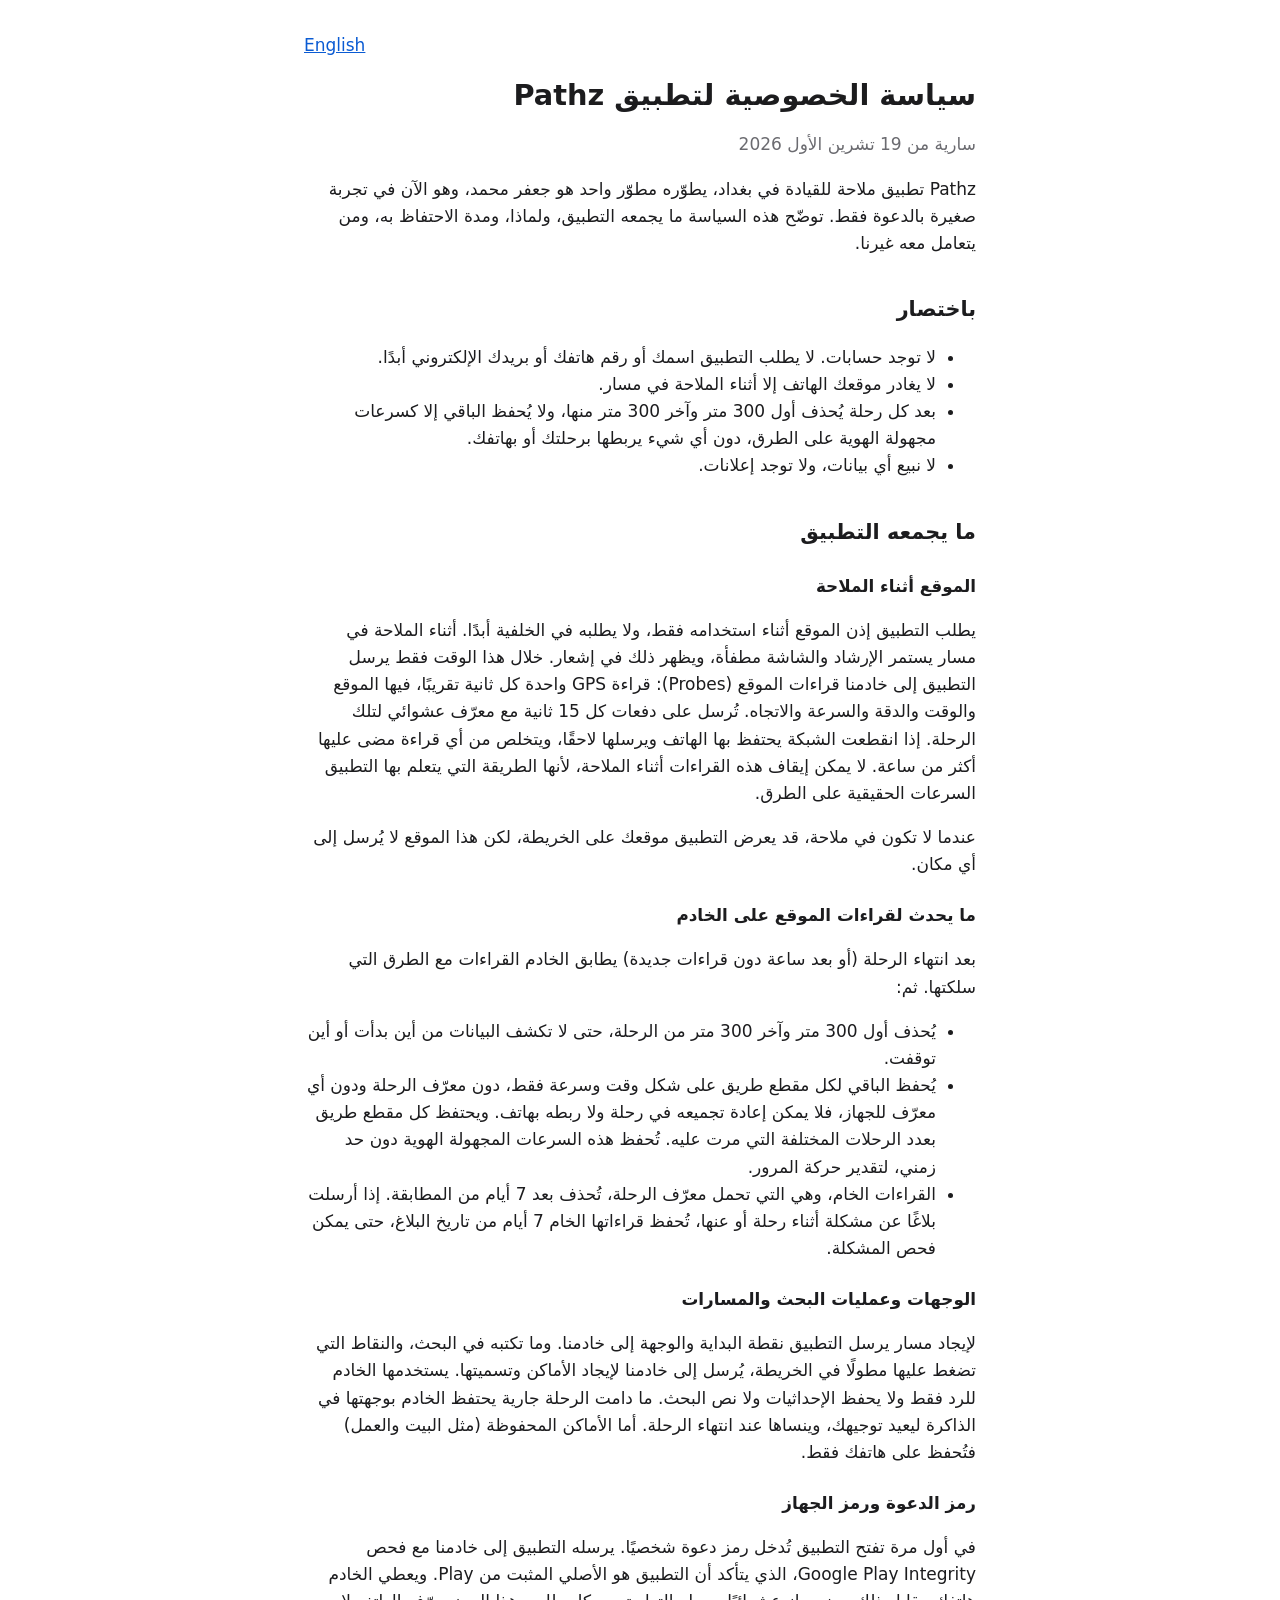
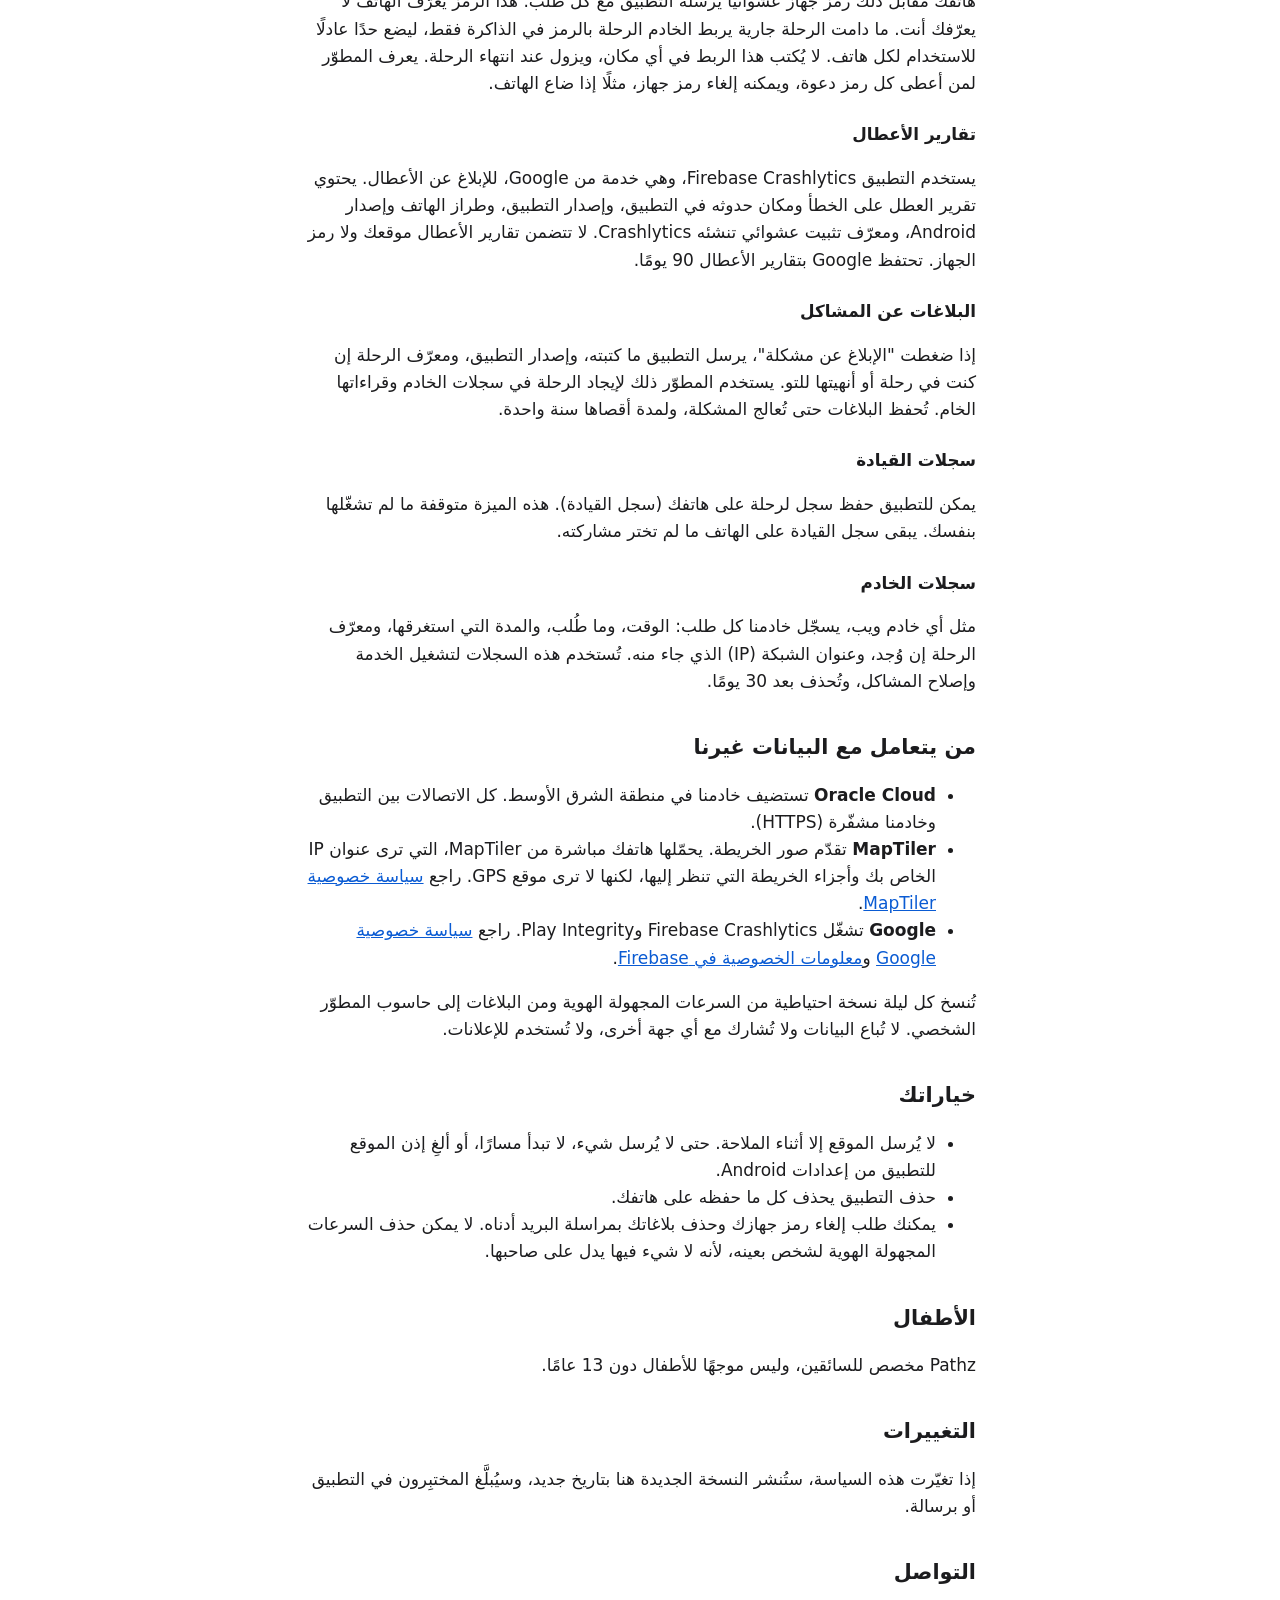
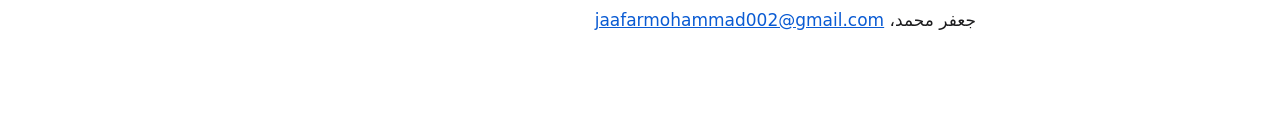
==== ar.html @ 65086886 "Publish the Pathz privacy policy" ====
<!doctype html>
<html lang="ar" dir="rtl">
<head>
<meta charset="utf-8">
<meta name="viewport" content="width=device-width, initial-scale=1">
<title>سياسة الخصوصية لتطبيق Pathz</title>
<link rel="stylesheet" href="style.css">
<link rel="alternate" hreflang="en" href="index.html">
</head>
<body>
<main>
<p class="lang"><a href="index.html" hreflang="en" lang="en">English</a></p>

<h1>سياسة الخصوصية لتطبيق Pathz</h1>
<p class="meta">سارية من 19 تشرين الأول 2026</p>

<p>Pathz تطبيق ملاحة للقيادة في بغداد، يطوّره مطوّر واحد هو جعفر محمد، وهو الآن في تجربة صغيرة بالدعوة فقط. توضّح هذه السياسة ما يجمعه التطبيق، ولماذا، ومدة الاحتفاظ به، ومن يتعامل معه غيرنا.</p>

<h2>باختصار</h2>
<ul>
  <li>لا توجد حسابات. لا يطلب التطبيق اسمك أو رقم هاتفك أو بريدك الإلكتروني أبدًا.</li>
  <li>لا يغادر موقعك الهاتف إلا أثناء الملاحة في مسار.</li>
  <li>بعد كل رحلة يُحذف أول 300 متر وآخر 300 متر منها، ولا يُحفظ الباقي إلا كسرعات مجهولة الهوية على الطرق، دون أي شيء يربطها برحلتك أو بهاتفك.</li>
  <li>لا نبيع أي بيانات، ولا توجد إعلانات.</li>
</ul>

<h2>ما يجمعه التطبيق</h2>

<h3>الموقع أثناء الملاحة</h3>
<p>يطلب التطبيق إذن الموقع أثناء استخدامه فقط، ولا يطلبه في الخلفية أبدًا. أثناء الملاحة في مسار يستمر الإرشاد والشاشة مطفأة، ويظهر ذلك في إشعار. خلال هذا الوقت فقط يرسل التطبيق إلى خادمنا قراءات الموقع (Probes): قراءة GPS واحدة كل ثانية تقريبًا، فيها الموقع والوقت والدقة والسرعة والاتجاه. تُرسل على دفعات كل 15 ثانية مع معرّف عشوائي لتلك الرحلة. إذا انقطعت الشبكة يحتفظ بها الهاتف ويرسلها لاحقًا، ويتخلص من أي قراءة مضى عليها أكثر من ساعة. لا يمكن إيقاف هذه القراءات أثناء الملاحة، لأنها الطريقة التي يتعلم بها التطبيق السرعات الحقيقية على الطرق.</p>
<p>عندما لا تكون في ملاحة، قد يعرض التطبيق موقعك على الخريطة، لكن هذا الموقع لا يُرسل إلى أي مكان.</p>

<h3>ما يحدث لقراءات الموقع على الخادم</h3>
<p>بعد انتهاء الرحلة (أو بعد ساعة دون قراءات جديدة) يطابق الخادم القراءات مع الطرق التي سلكتها. ثم:</p>
<ul>
  <li>يُحذف أول 300 متر وآخر 300 متر من الرحلة، حتى لا تكشف البيانات من أين بدأت أو أين توقفت.</li>
  <li>يُحفظ الباقي لكل مقطع طريق على شكل وقت وسرعة فقط، دون معرّف الرحلة ودون أي معرّف للجهاز، فلا يمكن إعادة تجميعه في رحلة ولا ربطه بهاتف. ويحتفظ كل مقطع طريق بعدد الرحلات المختلفة التي مرت عليه. تُحفظ هذه السرعات المجهولة الهوية دون حد زمني، لتقدير حركة المرور.</li>
  <li>القراءات الخام، وهي التي تحمل معرّف الرحلة، تُحذف بعد 7 أيام من المطابقة. إذا أرسلت بلاغًا عن مشكلة أثناء رحلة أو عنها، تُحفظ قراءاتها الخام 7 أيام من تاريخ البلاغ، حتى يمكن فحص المشكلة.</li>
</ul>

<h3>الوجهات وعمليات البحث والمسارات</h3>
<p>لإيجاد مسار يرسل التطبيق نقطة البداية والوجهة إلى خادمنا. وما تكتبه في البحث، والنقاط التي تضغط عليها مطولًا في الخريطة، يُرسل إلى خادمنا لإيجاد الأماكن وتسميتها. يستخدمها الخادم للرد فقط ولا يحفظ الإحداثيات ولا نص البحث. ما دامت الرحلة جارية يحتفظ الخادم بوجهتها في الذاكرة ليعيد توجيهك، وينساها عند انتهاء الرحلة. أما الأماكن المحفوظة (مثل البيت والعمل) فتُحفظ على هاتفك فقط.</p>

<h3>رمز الدعوة ورمز الجهاز</h3>
<p>في أول مرة تفتح التطبيق تُدخل رمز دعوة شخصيًا. يرسله التطبيق إلى خادمنا مع فحص Google Play Integrity، الذي يتأكد أن التطبيق هو الأصلي المثبت من Play. ويعطي الخادم هاتفك مقابل ذلك رمز جهاز عشوائيًا يرسله التطبيق مع كل طلب. هذا الرمز يعرّف الهاتف لا يعرّفك أنت. ما دامت الرحلة جارية يربط الخادم الرحلة بالرمز في الذاكرة فقط، ليضع حدًا عادلًا للاستخدام لكل هاتف. لا يُكتب هذا الربط في أي مكان، ويزول عند انتهاء الرحلة. يعرف المطوّر لمن أعطى كل رمز دعوة، ويمكنه إلغاء رمز جهاز، مثلًا إذا ضاع الهاتف.</p>

<h3>تقارير الأعطال</h3>
<p>يستخدم التطبيق Firebase Crashlytics، وهي خدمة من Google، للإبلاغ عن الأعطال. يحتوي تقرير العطل على الخطأ ومكان حدوثه في التطبيق، وإصدار التطبيق، وطراز الهاتف وإصدار Android، ومعرّف تثبيت عشوائي تنشئه Crashlytics. لا تتضمن تقارير الأعطال موقعك ولا رمز الجهاز. تحتفظ Google بتقارير الأعطال 90 يومًا.</p>

<h3>البلاغات عن المشاكل</h3>
<p>إذا ضغطت "الإبلاغ عن مشكلة"، يرسل التطبيق ما كتبته، وإصدار التطبيق، ومعرّف الرحلة إن كنت في رحلة أو أنهيتها للتو. يستخدم المطوّر ذلك لإيجاد الرحلة في سجلات الخادم وقراءاتها الخام. تُحفظ البلاغات حتى تُعالج المشكلة، ولمدة أقصاها سنة واحدة.</p>

<h3>سجلات القيادة</h3>
<p>يمكن للتطبيق حفظ سجل لرحلة على هاتفك (سجل القيادة). هذه الميزة متوقفة ما لم تشغّلها بنفسك. يبقى سجل القيادة على الهاتف ما لم تختر مشاركته.</p>

<h3>سجلات الخادم</h3>
<p>مثل أي خادم ويب، يسجّل خادمنا كل طلب: الوقت، وما طُلب، والمدة التي استغرقها، ومعرّف الرحلة إن وُجد، وعنوان الشبكة (IP) الذي جاء منه. تُستخدم هذه السجلات لتشغيل الخدمة وإصلاح المشاكل، وتُحذف بعد 30 يومًا.</p>

<h2>من يتعامل مع البيانات غيرنا</h2>
<ul>
  <li><strong>Oracle Cloud</strong> تستضيف خادمنا في منطقة الشرق الأوسط. كل الاتصالات بين التطبيق وخادمنا مشفّرة (HTTPS).</li>
  <li><strong>MapTiler</strong> تقدّم صور الخريطة. يحمّلها هاتفك مباشرة من MapTiler، التي ترى عنوان IP الخاص بك وأجزاء الخريطة التي تنظر إليها، لكنها لا ترى موقع GPS. راجع <a href="https://www.maptiler.com/privacy-policy/">سياسة خصوصية MapTiler</a>.</li>
  <li><strong>Google</strong> تشغّل Firebase Crashlytics وPlay Integrity. راجع <a href="https://policies.google.com/privacy">سياسة خصوصية Google</a> و<a href="https://firebase.google.com/support/privacy">معلومات الخصوصية في Firebase</a>.</li>
</ul>
<p>تُنسخ كل ليلة نسخة احتياطية من السرعات المجهولة الهوية ومن البلاغات إلى حاسوب المطوّر الشخصي. لا تُباع البيانات ولا تُشارك مع أي جهة أخرى، ولا تُستخدم للإعلانات.</p>

<h2>خياراتك</h2>
<ul>
  <li>لا يُرسل الموقع إلا أثناء الملاحة. حتى لا يُرسل شيء، لا تبدأ مسارًا، أو ألغِ إذن الموقع للتطبيق من إعدادات Android.</li>
  <li>حذف التطبيق يحذف كل ما حفظه على هاتفك.</li>
  <li>يمكنك طلب إلغاء رمز جهازك وحذف بلاغاتك بمراسلة البريد أدناه. لا يمكن حذف السرعات المجهولة الهوية لشخص بعينه، لأنه لا شيء فيها يدل على صاحبها.</li>
</ul>

<h2>الأطفال</h2>
<p>Pathz مخصص للسائقين، وليس موجهًا للأطفال دون 13 عامًا.</p>

<h2>التغييرات</h2>
<p>إذا تغيّرت هذه السياسة، ستُنشر النسخة الجديدة هنا بتاريخ جديد، وسيُبلَّغ المختبِرون في التطبيق أو برسالة.</p>

<h2>التواصل</h2>
<p>جعفر محمد، <a href="mailto:jaafarmohammad002@gmail.com" dir="ltr">jaafarmohammad002@gmail.com</a></p>
</main>
</body>
</html>
---- style.css ----
:root {
  color-scheme: light dark;
  --text: #1c1c1e;
  --muted: #6b6b70;
  --bg: #ffffff;
  --link: #0a5bd3;
}
@media (prefers-color-scheme: dark) {
  :root {
    --text: #ececef;
    --muted: #a0a0a8;
    --bg: #16161a;
    --link: #7fb0ff;
  }
}
body {
  margin: 0;
  background: var(--bg);
  color: var(--text);
  font: 17px/1.6 system-ui, -apple-system, "Segoe UI", "Noto Sans Arabic", "Noto Sans", sans-serif;
}
main {
  max-width: 42rem;
  margin: 0 auto;
  padding: 2rem 16px 4rem;
}
h1 { font-size: 1.8rem; line-height: 1.25; margin-bottom: 0.25rem; }
h2 { font-size: 1.3rem; margin-top: 2.25rem; }
h3 { font-size: 1.05rem; margin-top: 1.5rem; }
a { color: var(--link); }
.meta, .lang { color: var(--muted); }
.lang { text-align: end; margin: 0; }
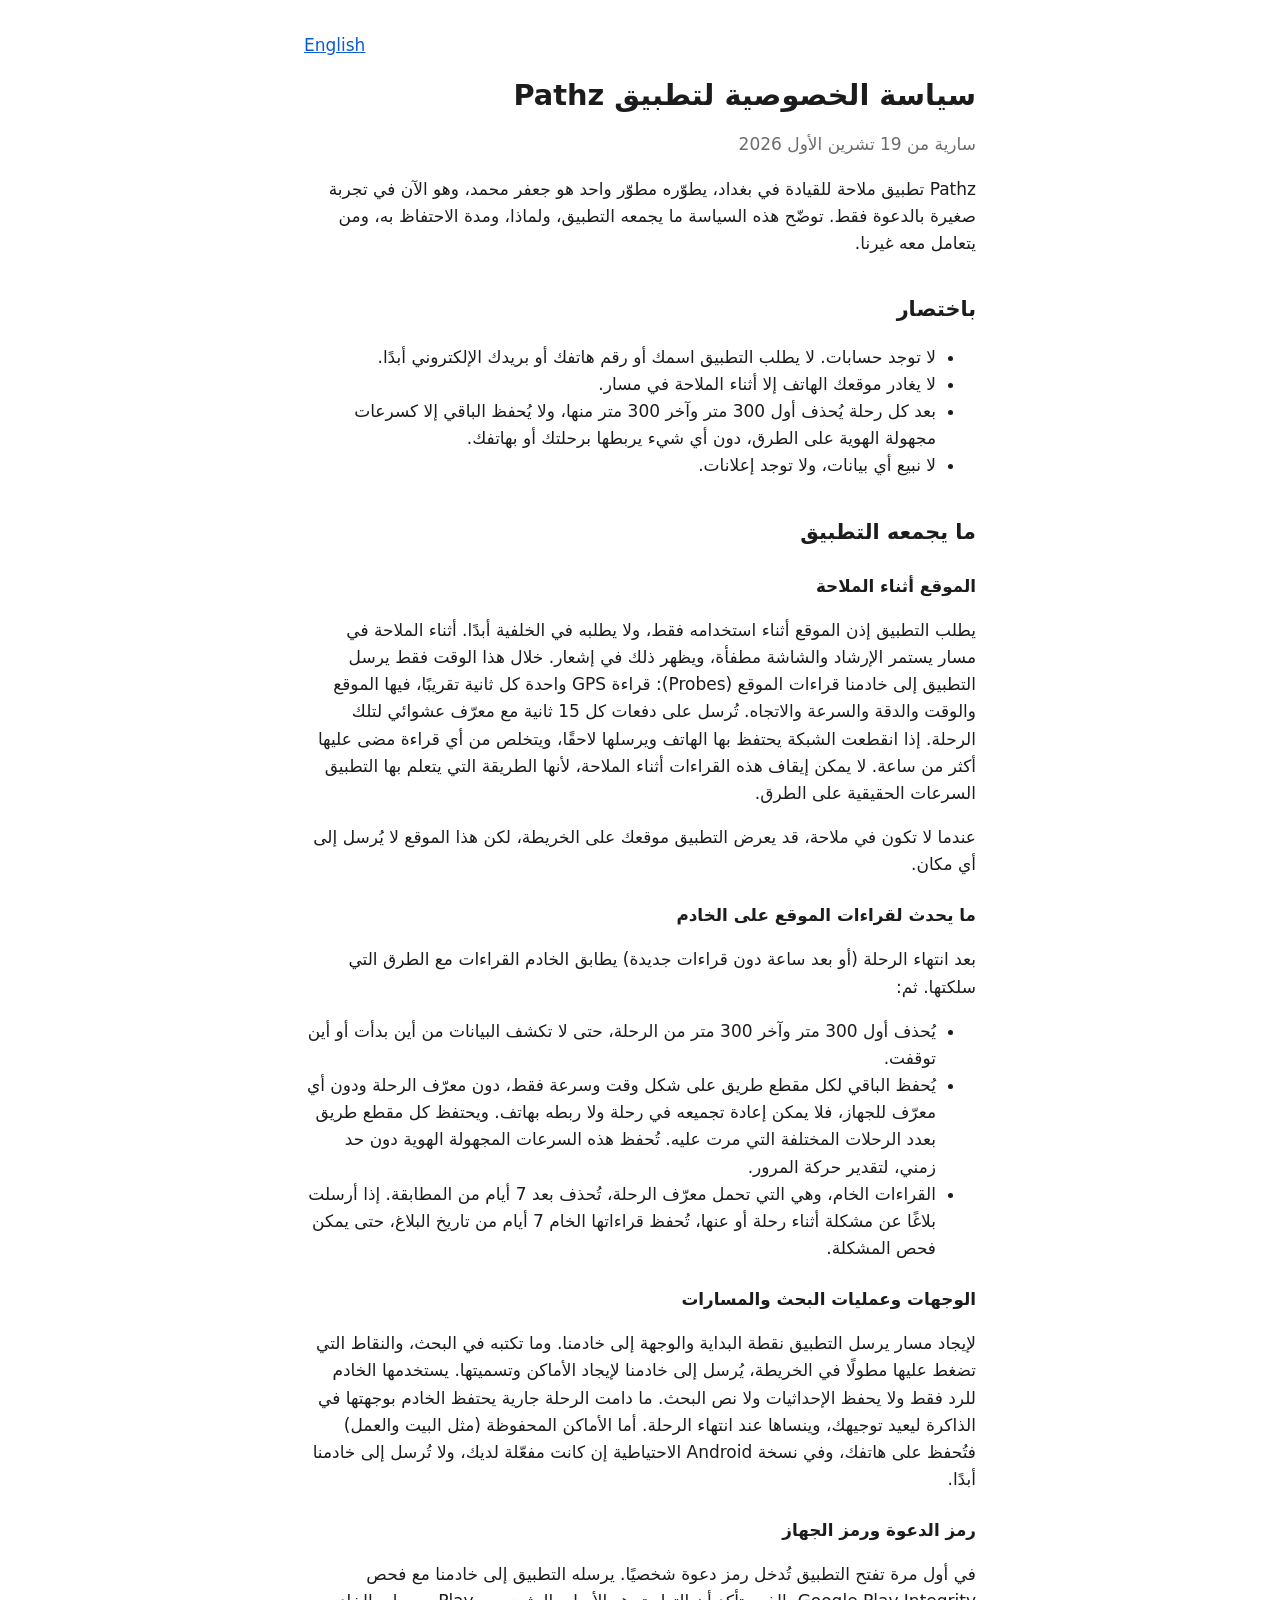
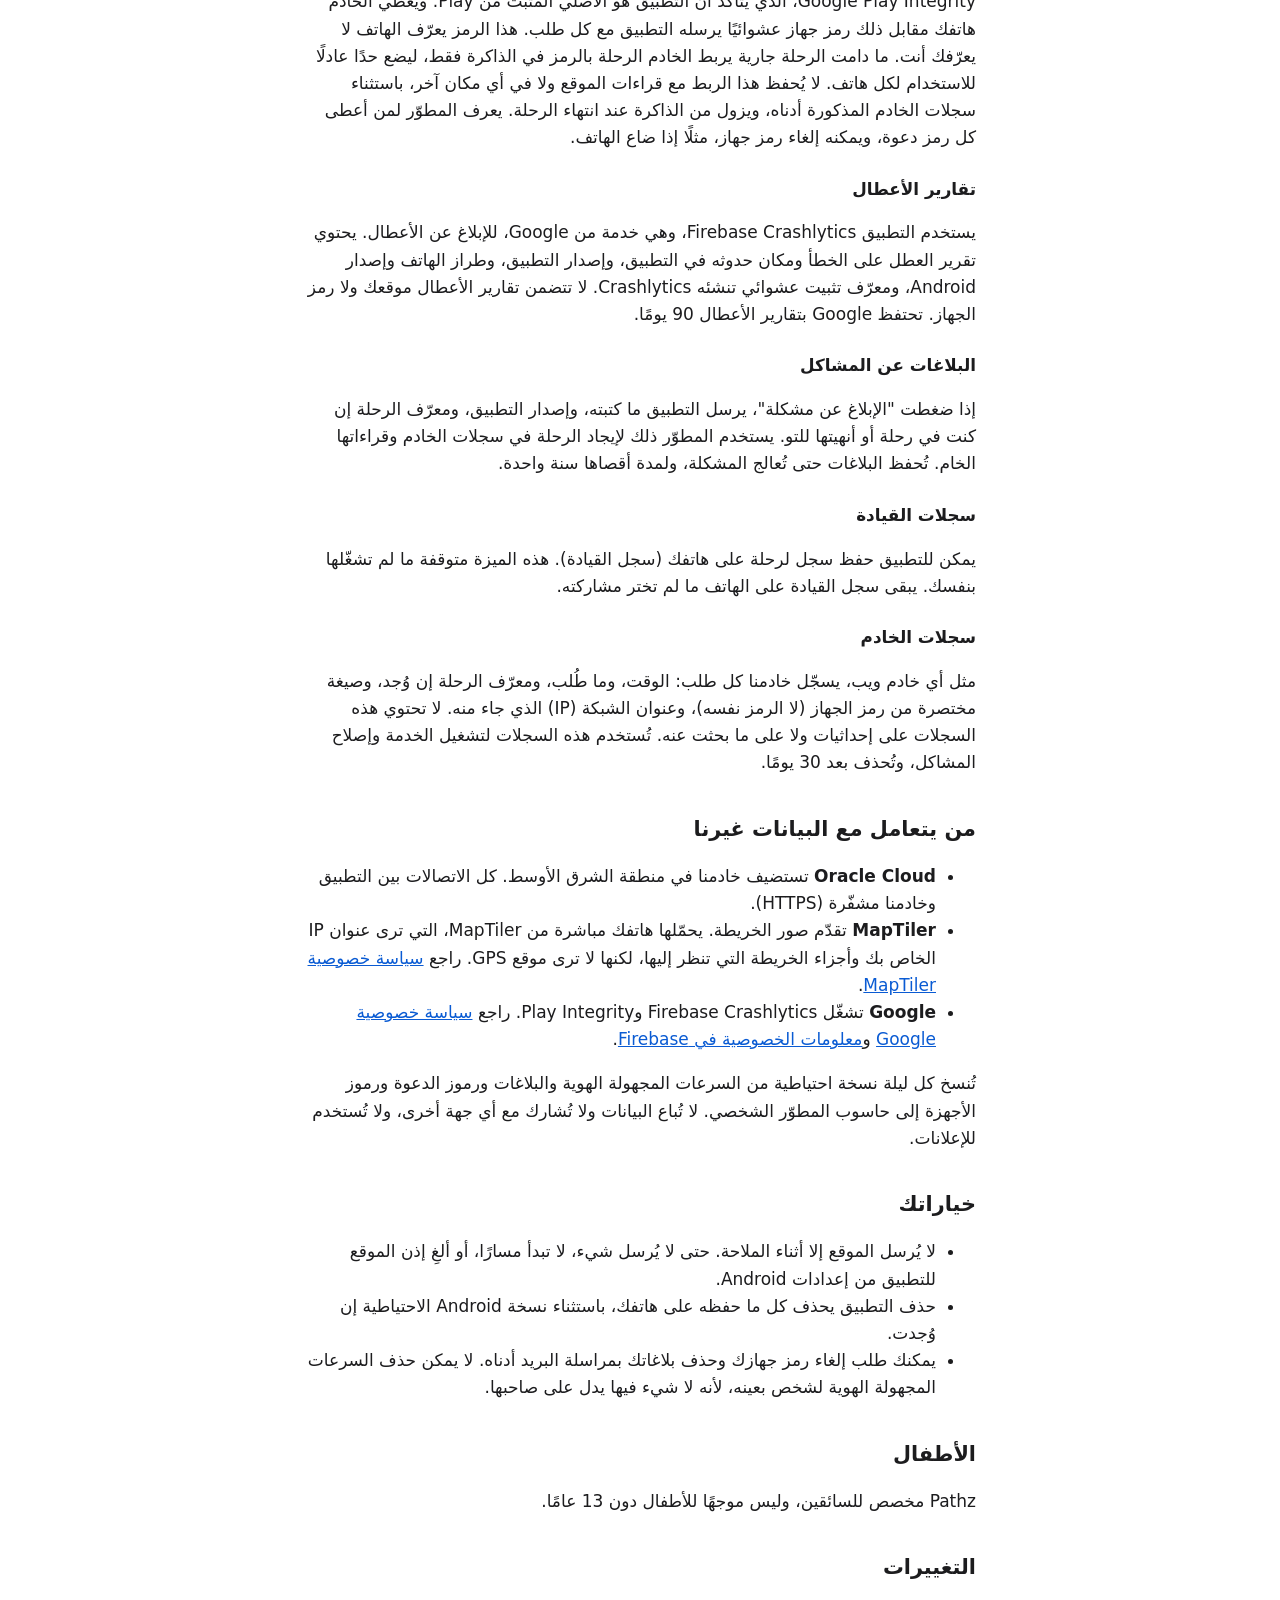
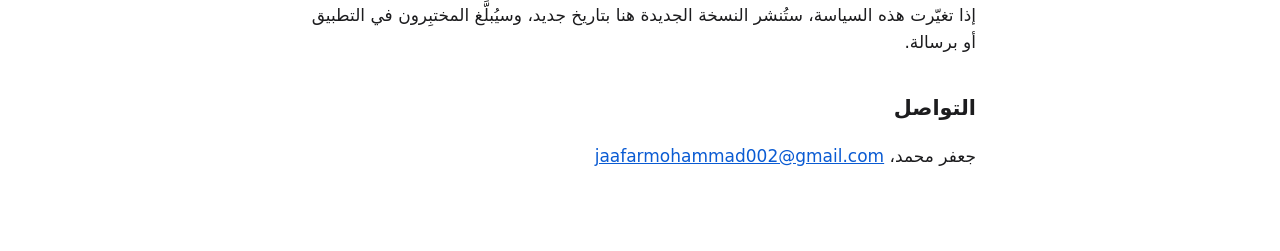
==== commit 540c163a: "Say what the logs and backups hold, and that Saved Places can be in an Android backup" ====
--- a/ar.html
+++ b/ar.html
@@ -39,10 +39,10 @@
 </ul>
 
 <h3>الوجهات وعمليات البحث والمسارات</h3>
-<p>لإيجاد مسار يرسل التطبيق نقطة البداية والوجهة إلى خادمنا. وما تكتبه في البحث، والنقاط التي تضغط عليها مطولًا في الخريطة، يُرسل إلى خادمنا لإيجاد الأماكن وتسميتها. يستخدمها الخادم للرد فقط ولا يحفظ الإحداثيات ولا نص البحث. ما دامت الرحلة جارية يحتفظ الخادم بوجهتها في الذاكرة ليعيد توجيهك، وينساها عند انتهاء الرحلة. أما الأماكن المحفوظة (مثل البيت والعمل) فتُحفظ على هاتفك فقط.</p>
+<p>لإيجاد مسار يرسل التطبيق نقطة البداية والوجهة إلى خادمنا. وما تكتبه في البحث، والنقاط التي تضغط عليها مطولًا في الخريطة، يُرسل إلى خادمنا لإيجاد الأماكن وتسميتها. يستخدمها الخادم للرد فقط ولا يحفظ الإحداثيات ولا نص البحث. ما دامت الرحلة جارية يحتفظ الخادم بوجهتها في الذاكرة ليعيد توجيهك، وينساها عند انتهاء الرحلة. أما الأماكن المحفوظة (مثل البيت والعمل) فتُحفظ على هاتفك، وفي نسخة Android الاحتياطية إن كانت مفعّلة لديك، ولا تُرسل إلى خادمنا أبدًا.</p>
 
 <h3>رمز الدعوة ورمز الجهاز</h3>
-<p>في أول مرة تفتح التطبيق تُدخل رمز دعوة شخصيًا. يرسله التطبيق إلى خادمنا مع فحص Google Play Integrity، الذي يتأكد أن التطبيق هو الأصلي المثبت من Play. ويعطي الخادم هاتفك مقابل ذلك رمز جهاز عشوائيًا يرسله التطبيق مع كل طلب. هذا الرمز يعرّف الهاتف لا يعرّفك أنت. ما دامت الرحلة جارية يربط الخادم الرحلة بالرمز في الذاكرة فقط، ليضع حدًا عادلًا للاستخدام لكل هاتف. لا يُكتب هذا الربط في أي مكان، ويزول عند انتهاء الرحلة. يعرف المطوّر لمن أعطى كل رمز دعوة، ويمكنه إلغاء رمز جهاز، مثلًا إذا ضاع الهاتف.</p>
+<p>في أول مرة تفتح التطبيق تُدخل رمز دعوة شخصيًا. يرسله التطبيق إلى خادمنا مع فحص Google Play Integrity، الذي يتأكد أن التطبيق هو الأصلي المثبت من Play. ويعطي الخادم هاتفك مقابل ذلك رمز جهاز عشوائيًا يرسله التطبيق مع كل طلب. هذا الرمز يعرّف الهاتف لا يعرّفك أنت. ما دامت الرحلة جارية يربط الخادم الرحلة بالرمز في الذاكرة فقط، ليضع حدًا عادلًا للاستخدام لكل هاتف. لا يُحفظ هذا الربط مع قراءات الموقع ولا في أي مكان آخر، باستثناء سجلات الخادم المذكورة أدناه، ويزول من الذاكرة عند انتهاء الرحلة. يعرف المطوّر لمن أعطى كل رمز دعوة، ويمكنه إلغاء رمز جهاز، مثلًا إذا ضاع الهاتف.</p>
 
 <h3>تقارير الأعطال</h3>
 <p>يستخدم التطبيق Firebase Crashlytics، وهي خدمة من Google، للإبلاغ عن الأعطال. يحتوي تقرير العطل على الخطأ ومكان حدوثه في التطبيق، وإصدار التطبيق، وطراز الهاتف وإصدار Android، ومعرّف تثبيت عشوائي تنشئه Crashlytics. لا تتضمن تقارير الأعطال موقعك ولا رمز الجهاز. تحتفظ Google بتقارير الأعطال 90 يومًا.</p>
@@ -54,7 +54,7 @@
 <p>يمكن للتطبيق حفظ سجل لرحلة على هاتفك (سجل القيادة). هذه الميزة متوقفة ما لم تشغّلها بنفسك. يبقى سجل القيادة على الهاتف ما لم تختر مشاركته.</p>
 
 <h3>سجلات الخادم</h3>
-<p>مثل أي خادم ويب، يسجّل خادمنا كل طلب: الوقت، وما طُلب، والمدة التي استغرقها، ومعرّف الرحلة إن وُجد، وعنوان الشبكة (IP) الذي جاء منه. تُستخدم هذه السجلات لتشغيل الخدمة وإصلاح المشاكل، وتُحذف بعد 30 يومًا.</p>
+<p>مثل أي خادم ويب، يسجّل خادمنا كل طلب: الوقت، وما طُلب، ومعرّف الرحلة إن وُجد، وصيغة مختصرة من رمز الجهاز (لا الرمز نفسه)، وعنوان الشبكة (IP) الذي جاء منه. لا تحتوي هذه السجلات على إحداثيات ولا على ما بحثت عنه. تُستخدم هذه السجلات لتشغيل الخدمة وإصلاح المشاكل، وتُحذف بعد 30 يومًا.</p>
 
 <h2>من يتعامل مع البيانات غيرنا</h2>
 <ul>
@@ -62,12 +62,12 @@
   <li><strong>MapTiler</strong> تقدّم صور الخريطة. يحمّلها هاتفك مباشرة من MapTiler، التي ترى عنوان IP الخاص بك وأجزاء الخريطة التي تنظر إليها، لكنها لا ترى موقع GPS. راجع <a href="https://www.maptiler.com/privacy-policy/">سياسة خصوصية MapTiler</a>.</li>
   <li><strong>Google</strong> تشغّل Firebase Crashlytics وPlay Integrity. راجع <a href="https://policies.google.com/privacy">سياسة خصوصية Google</a> و<a href="https://firebase.google.com/support/privacy">معلومات الخصوصية في Firebase</a>.</li>
 </ul>
-<p>تُنسخ كل ليلة نسخة احتياطية من السرعات المجهولة الهوية ومن البلاغات إلى حاسوب المطوّر الشخصي. لا تُباع البيانات ولا تُشارك مع أي جهة أخرى، ولا تُستخدم للإعلانات.</p>
+<p>تُنسخ كل ليلة نسخة احتياطية من السرعات المجهولة الهوية والبلاغات ورموز الدعوة ورموز الأجهزة إلى حاسوب المطوّر الشخصي. لا تُباع البيانات ولا تُشارك مع أي جهة أخرى، ولا تُستخدم للإعلانات.</p>
 
 <h2>خياراتك</h2>
 <ul>
   <li>لا يُرسل الموقع إلا أثناء الملاحة. حتى لا يُرسل شيء، لا تبدأ مسارًا، أو ألغِ إذن الموقع للتطبيق من إعدادات Android.</li>
-  <li>حذف التطبيق يحذف كل ما حفظه على هاتفك.</li>
+  <li>حذف التطبيق يحذف كل ما حفظه على هاتفك، باستثناء نسخة Android الاحتياطية إن وُجدت.</li>
   <li>يمكنك طلب إلغاء رمز جهازك وحذف بلاغاتك بمراسلة البريد أدناه. لا يمكن حذف السرعات المجهولة الهوية لشخص بعينه، لأنه لا شيء فيها يدل على صاحبها.</li>
 </ul>
 
